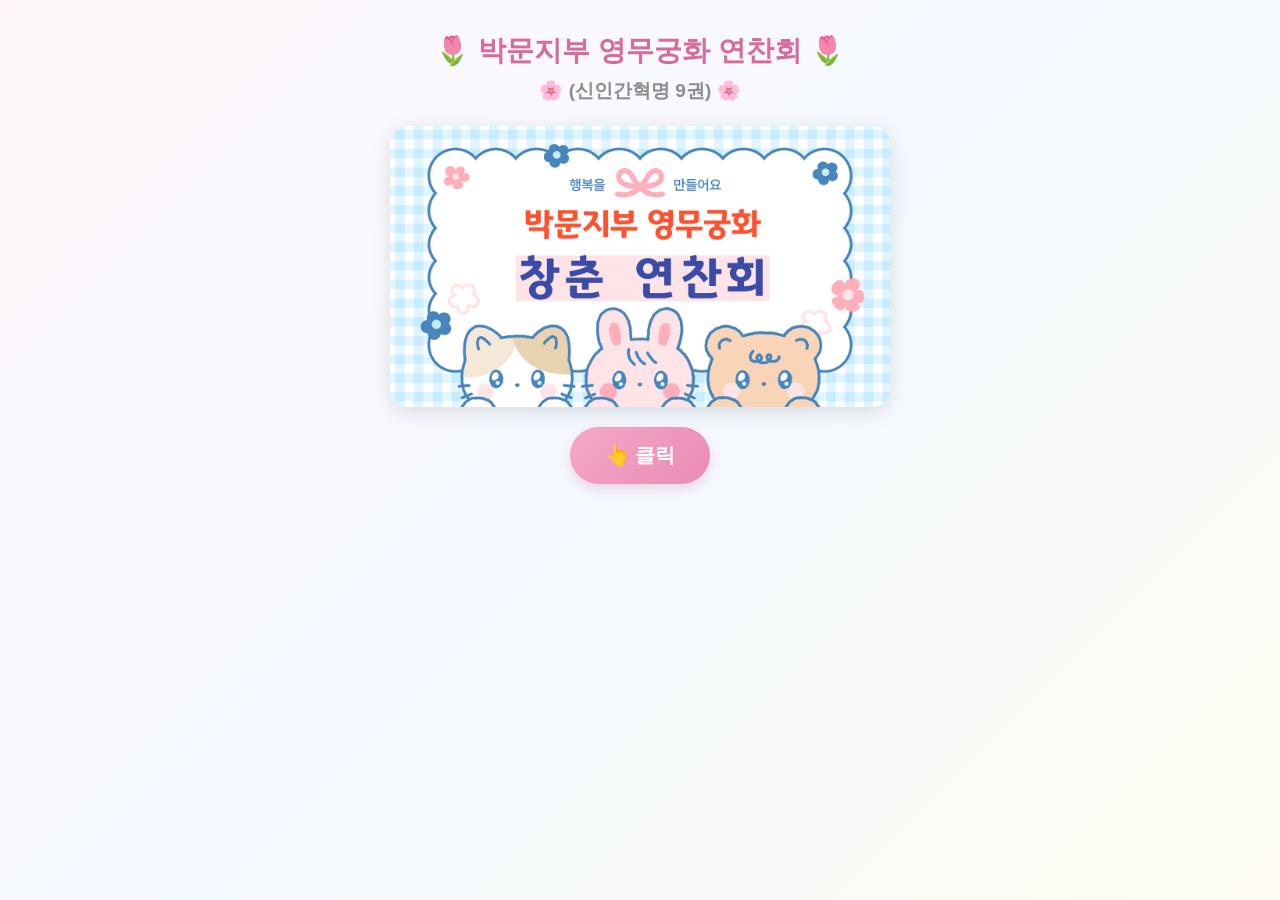
==== index.html @ 4ad896cb "Update index.html" ====
<!DOCTYPE html>
<html lang="ko">
<head>
  <meta charset="UTF-8">

  <meta name="viewport" content="width=device-width, initial-scale=1.0">

  <title>박문지부 영무궁화 연찬회</title>

  <!-- 공유 미리보기 -->
  <meta property="og:title" content="🌷 박문지부 영무궁화 연찬회 🌷">
  <meta property="og:description" content="🌸 (신인간혁명 9권) 🌸">
  <meta property="og:image" content="https://acok77777.github.io/Bak-Moon/%EB%B0%95%EB%AC%B8%20%EC%82%AC%EC%A7%84/%EC%8A%AC%EB%9D%BC%EC%9D%B4%EB%93%9C1.PNG">
  <meta property="og:type" content="website">
  <meta property="og:url" content="https://acok77777.github.io/Bak-Moon/">

  <style>

    * {
      box-sizing: border-box;
    }

    body {
      margin: 0;
      padding: 0;
      font-family: "Arial", "Malgun Gothic", sans-serif;
      background: linear-gradient(
        135deg,
        #fff7fb,
        #f4f9ff,
        #fffdf2
      );
      color: #555;
      text-align: center;
      min-height: 100vh;
    }

    .container {
      width: 100%;
      max-width: 600px;
      margin: 0 auto;
      padding: 20px 15px 40px;
    }

    h1 {
      margin: 10px 0 20px;
      line-height: 1.5;
    }

    .main-title {
      display: block;
      font-size: 28px;
      font-weight: bold;
      color: #d66b9c;
    }

    .sub-title {
      display: block;
      font-size: 19px;
      margin-top: 5px;
      color: #8c8c8c;
      font-weight: 600;
    }

    /* 첫 화면 사진 */
    .main {
      width: 100%;
      max-width: 500px;
      border-radius: 18px;
      display: block;
      margin: 0 auto 20px;
      box-shadow: 0 5px 20px rgba(0,0,0,0.12);
    }

    /* 클릭 버튼 */
    .click {
      display: inline-block;
      padding: 15px 35px;
      border-radius: 30px;
      background: linear-gradient(135deg, #f5a8c8, #e98bb4);
      color: white;
      font-size: 20px;
      font-weight: bold;
      cursor: pointer;
      box-shadow: 0 5px 12px rgba(220,130,170,0.3);
      transition: 0.2s;
    }

    .click:active {
      transform: scale(0.95);
    }

    /* 디저트 선택 */
    .grid {
      display: grid;
      grid-template-columns: repeat(3, 1fr);
      gap: 15px;
      margin-top: 20px;
    }

    .member {
      background: white;
      border-radius: 20px;
      padding: 18px 5px;
      cursor: pointer;
      box-shadow: 0 4px 12px rgba(0,0,0,0.08);
      border: 2px solid #f4dce8;
      transition: 0.2s;
    }

    .member:active {
      transform: scale(0.94);
    }

    .dessert {
      font-size: 42px;
      display: block;
      margin-bottom: 7px;
    }

    .member-name {
      font-size: 15px;
      font-weight: bold;
      color: #666;
    }

    /* 사진 보기 */
    .viewer {
      margin-top: 10px;
    }

    .viewer img {
      width: 100%;
      max-width: 560px;
      max-height: 70vh;
      object-fit: contain;
      border-radius: 15px;
      box-shadow: 0 5px 20px rgba(0,0,0,0.12);
      background: white;
    }

    /* 페이지 표시 */
    .page-number {
      margin: 15px 0;
      font-size: 18px;
      font-weight: bold;
      color: #777;
    }

    /* 사진 이동 버튼 */
    .nav-buttons {
      display: flex;
      justify-content: center;
      gap: 10px;
      margin-top: 10px;
      flex-wrap: wrap;
    }

    .nav-button {
      border: none;
      border-radius: 25px;
      padding: 13px 22px;
      font-size: 16px;
      font-weight: bold;
      cursor: pointer;
      background: #f4c5da;
      color: #6d4c5b;
      box-shadow: 0 3px 8px rgba(0,0,0,0.1);
    }

    .nav-button:active {
      transform: scale(0.95);
    }

    .previous {
      background: #d9e9f7;
      color: #4d6680;
    }

    .next {
      background: #f4c5da;
      color: #6d4c5b;
    }

    /* 이전 화면 버튼 */
    .back-button {
      display: block;
      width: 100%;
      margin-top: 18px;
      padding: 15px;
      border: none;
      border-radius: 25px;
      background: #e8dff5;
      color: #67577a;
      font-size: 17px;
      font-weight: bold;
      cursor: pointer;
      box-shadow: 0 3px 8px rgba(0,0,0,0.08);
    }

    .back-button:active {
      transform: scale(0.97);
    }

    /* 모바일 */
    @media (max-width: 500px) {

      .container {
        padding: 15px 12px 30px;
      }

      .main-title {
        font-size: 24px;
      }

      .sub-title {
        font-size: 17px;
      }

      .grid {
        gap: 10px;
      }

      .member {
        padding: 15px 3px;
      }

      .dessert {
        font-size: 36px;
      }

      .member-name {
        font-size: 14px;
      }

      .nav-button {
        padding: 12px 17px;
        font-size: 15px;
      }

    }

  </style>
</head>

<body>

<div class="container">

  <!-- ========================= -->
  <!-- 첫 화면 -->
  <!-- ========================= -->

  <div id="home">

    <h1>
      <span class="main-title">
        🌷 박문지부 영무궁화 연찬회 🌷
      </span>

      <span class="sub-title">
        🌸 (신인간혁명 9권) 🌸
      </span>
    </h1>

    <img
      class="main"
      src="박문 사진/슬라이드1.PNG"
      alt="슬라이드1"
    >

    <div
      class="click"
      onclick="showMembers()"
    >
      👆 클릭
    </div>

  </div>


  <!-- ========================= -->
  <!-- 디저트 선택 화면 -->
  <!-- ========================= -->

  <div id="members" style="display:none;">

    <h1>
      <span class="main-title">
        🌷 박문지부 영무궁화 연찬회 🌷
      </span>

      <span class="sub-title">
        🌸 (신인간혁명 9권) 🌸
      </span>
    </h1>

    <div class="grid" id="memberGrid"></div>

  </div>


  <!-- ========================= -->
  <!-- 사진 보기 화면 -->
  <!-- ========================= -->

  <div id="viewer" style="display:none;">

    <h1>
      <span class="main-title">
        🌷 박문지부 영무궁화 연찬회 🌷
      </span>

      <span class="sub-title">
        🌸 (신인간혁명 9권) 🌸
      </span>
    </h1>

    <div class="viewer">

      <img
        id="slide"
        src=""
        alt="사진"
      >

      <!-- 페이지 표시 -->
      <div
        class="page-number"
        id="pageNumber"
      >
        1페이지 / 1페이지
      </div>

      <!-- 이전 / 다음 -->
      <div class="nav-buttons">

        <button
          class="nav-button previous"
          onclick="previousSlide()"
        >
          ◀ 이전
        </button>

        <button
          class="nav-button next"
          onclick="nextSlide()"
        >
          다음 ▶
        </button>

      </div>

      <!-- 디저트 선택 화면으로 돌아가기 -->
      <button
        class="back-button"
        onclick="backToMembers()"
      >
        이전 화면
      </button>

    </div>

  </div>

</div>


<script>

  /* ========================================
     디저트별 사진 범위
     ======================================== */

  const groups = [

    [1, "🍰", 2, 11],

    [2, "🍮", 12, 18],

    [3, "🍩", 19, 25],

    [4, "🧁", 26, 31],

    [5, "🍪", 32, 40],

    [6, "🍓", 41, 49],

    [7, "🍨", 50, 58],

    [8, "🍫", 59, 68],

    [9, "🍧", 69, 77]

  ];


  /* 현재 선택된 그룹 */

  let currentGroup = null;


  /* 현재 사진 번호 */

  let currentSlide = 0;


  /* ========================================
     화면 요소
     ======================================== */

  const home = document.getElementById("home");

  const members = document.getElementById("members");

  const viewer = document.getElementById("viewer");

  const slide = document.getElementById("slide");

  const pageNumber = document.getElementById("pageNumber");

  const memberGrid = document.getElementById("memberGrid");


  /* ========================================
     디저트 버튼 만들기
     ======================================== */

  groups.forEach(function(group) {

    const number = group[0];

    const emoji = group[1];

    const start = group[2];

    const end = group[3];


    const button = document.createElement("div");

    button.className = "member";


    button.innerHTML = `

      <span class="dessert">
        ${emoji}
      </span>

      <span class="member-name">
        ${number}번 ( 이름 )
      </span>

    `;


    button.onclick = function() {

      openGroup(number);

    };


    memberGrid.appendChild(button);

  });


  /* ========================================
     디저트 선택 화면 열기
     ======================================== */

  function showMembers() {

    home.style.display = "none";

    viewer.style.display = "none";

    members.style.display = "block";

    window.scrollTo(0, 0);

  }


  /* ========================================
     특정 디저트 사진 열기
     ======================================== */

  function openGroup(number) {

    currentGroup = groups.find(function(group) {

      return group[0] === number;

    });


    if (!currentGroup) return;


    /*
      currentGroup 구조

      [번호, 이모지, 시작사진, 마지막사진]
    */

    const start = currentGroup[2];

    currentSlide = start;


    members.style.display = "none";

    home.style.display = "none";

    viewer.style.display = "block";


    showSlide();

  }


  /* ========================================
     현재 사진 보여주기
     ======================================== */

  function showSlide() {

    if (!currentGroup) return;


    const start = currentGroup[2];

    const end = currentGroup[3];


    /*
      사진 파일명

      슬라이드2.PNG
      슬라이드3.PNG
      슬라이드4.PNG
      ...
    */

    slide.src =
      "박문 사진/슬라이드"
      + currentSlide
      + ".PNG";


    /*
      현재 몇 번째 페이지인지 계산

      예:
      2~11

      슬라이드2 = 1페이지
      슬라이드3 = 2페이지
      ...
      슬라이드11 = 10페이지
    */

    const currentPage =
      currentSlide - start + 1;


    const totalPages =
      end - start + 1;


    pageNumber.textContent =
      currentPage
      + "페이지 / "
      + totalPages
      + "페이지";


    window.scrollTo(0, 0);

  }


  /* ========================================
     다음 사진
     ======================================== */

  function nextSlide() {

    if (!currentGroup) return;


    const end = currentGroup[3];


    if (currentSlide < end) {

      currentSlide++;

      showSlide();

    }

  }


  /* ========================================
     이전 사진
     ======================================== */

  function previousSlide() {

    if (!currentGroup) return;


    const start = currentGroup[2];


    if (currentSlide > start) {

      currentSlide--;

      showSlide();

    }

  }


  /* ========================================
     🔙 이전 화면
     
     사진 화면 → 디저트 선택 화면
     
     첫 화면으로 가지 않음!
     ======================================== */

  function backToMembers() {

    viewer.style.display = "none";

    home.style.display = "none";

    members.style.display = "block";

    window.scrollTo(0, 0);

  }


</script>


<!-- 서비스워커 -->
<script>

  if ("serviceWorker" in navigator) {

    window.addEventListener("load", function() {

      navigator.serviceWorker
        .register("sw.js")
        .catch(function(error) {

          console.log(
            "Service Worker 등록 실패:",
            error
          );

        });

    });

  }

</script>

</body>
</html>
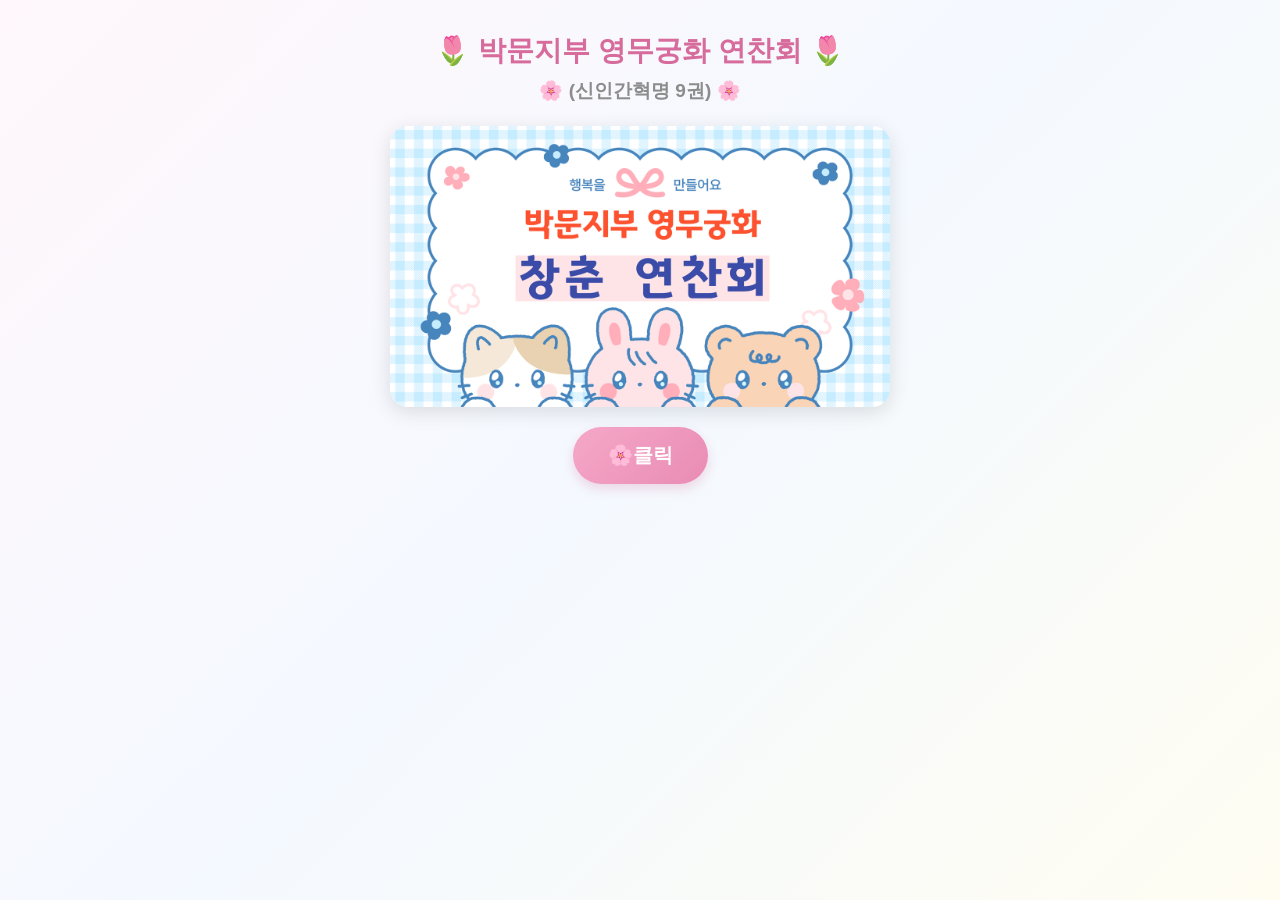
==== commit 1597ac1a: "Update index.html" ====
--- a/index.html
+++ b/index.html
@@ -2,7 +2,6 @@
 <html lang="ko">
 <head>
   <meta charset="UTF-8">
-
   <meta name="viewport" content="width=device-width, initial-scale=1.0">
 
   <title>박문지부 영무궁화 연찬회</title>
@@ -23,7 +22,7 @@
     body {
       margin: 0;
       padding: 0;
-      font-family: "Arial", "Malgun Gothic", sans-serif;
+      font-family: Arial, "Malgun Gothic", sans-serif;
       background: linear-gradient(
         135deg,
         #fff7fb,
@@ -77,7 +76,11 @@
       display: inline-block;
       padding: 15px 35px;
       border-radius: 30px;
-      background: linear-gradient(135deg, #f5a8c8, #e98bb4);
+      background: linear-gradient(
+        135deg,
+        #f5a8c8,
+        #e98bb4
+      );
       color: white;
       font-size: 20px;
       font-weight: bold;
@@ -90,7 +93,10 @@
       transform: scale(0.95);
     }
 
-    /* 디저트 선택 */
+    /* ==================================
+       디저트 선택 화면
+       ================================== */
+
     .grid {
       display: grid;
       grid-template-columns: repeat(3, 1fr);
@@ -118,13 +124,23 @@
       margin-bottom: 7px;
     }
 
+    .info {
+      margin-top: 8px;
+      font-size: 14px;
+      color: #888;
+      font-weight: bold;
+    }
+
     .member-name {
       font-size: 15px;
       font-weight: bold;
       color: #666;
     }
 
-    /* 사진 보기 */
+    /* ==================================
+       사진 보기
+       ================================== */
+
     .viewer {
       margin-top: 10px;
     }
@@ -147,62 +163,58 @@
       color: #777;
     }
 
-    /* 사진 이동 버튼 */
+    /* ==================================
+       이전 / 나가기 / 다음
+       ================================== */
+
     .nav-buttons {
       display: flex;
       justify-content: center;
-      gap: 10px;
+      align-items: center;
+      gap: 8px;
       margin-top: 10px;
-      flex-wrap: wrap;
+      width: 100%;
     }
 
     .nav-button {
+      flex: 1;
+      max-width: 150px;
       border: none;
       border-radius: 25px;
-      padding: 13px 22px;
+      padding: 13px 8px;
       font-size: 16px;
       font-weight: bold;
       cursor: pointer;
-      background: #f4c5da;
-      color: #6d4c5b;
       box-shadow: 0 3px 8px rgba(0,0,0,0.1);
+      transition: 0.2s;
     }
 
     .nav-button:active {
       transform: scale(0.95);
     }
 
+    /* 이전 */
     .previous {
       background: #d9e9f7;
       color: #4d6680;
     }
 
+    /* 나가기 */
+    .exit {
+      background: #e8dff5;
+      color: #67577a;
+    }
+
+    /* 다음 */
     .next {
       background: #f4c5da;
       color: #6d4c5b;
     }
 
-    /* 이전 화면 버튼 */
-    .back-button {
-      display: block;
-      width: 100%;
-      margin-top: 18px;
-      padding: 15px;
-      border: none;
-      border-radius: 25px;
-      background: #e8dff5;
-      color: #67577a;
-      font-size: 17px;
-      font-weight: bold;
-      cursor: pointer;
-      box-shadow: 0 3px 8px rgba(0,0,0,0.08);
-    }
-
-    .back-button:active {
-      transform: scale(0.97);
-    }
-
-    /* 모바일 */
+    /* ==================================
+       모바일
+       ================================== */
+
     @media (max-width: 500px) {
 
       .container {
@@ -233,9 +245,18 @@
         font-size: 14px;
       }
 
+      .name-input {
+        font-size: 13px;
+        padding: 6px 3px;
+      }
+
+      .nav-buttons {
+        gap: 6px;
+      }
+
       .nav-button {
-        padding: 12px 17px;
-        font-size: 15px;
+        padding: 12px 5px;
+        font-size: 14px;
       }
 
     }
@@ -247,13 +268,14 @@
 
 <div class="container">
 
-  <!-- ========================= -->
-  <!-- 첫 화면 -->
-  <!-- ========================= -->
+  <!-- ==================================
+       첫 화면
+       ================================== -->
 
   <div id="home">
 
     <h1>
+
       <span class="main-title">
         🌷 박문지부 영무궁화 연찬회 🌷
       </span>
@@ -261,6 +283,7 @@
       <span class="sub-title">
         🌸 (신인간혁명 9권) 🌸
       </span>
+
     </h1>
 
     <img
@@ -273,19 +296,23 @@
       class="click"
       onclick="showMembers()"
     >
-      👆 클릭
+       🌸클릭
     </div>
 
   </div>
 
 
-  <!-- ========================= -->
-  <!-- 디저트 선택 화면 -->
-  <!-- ========================= -->
-
-  <div id="members" style="display:none;">
+  <!-- ==================================
+       디저트 선택 화면
+       ================================== -->
+
+  <div
+    id="members"
+    style="display:none;"
+  >
 
     <h1>
+
       <span class="main-title">
         🌷 박문지부 영무궁화 연찬회 🌷
       </span>
@@ -293,20 +320,28 @@
       <span class="sub-title">
         🌸 (신인간혁명 9권) 🌸
       </span>
+
     </h1>
 
-    <div class="grid" id="memberGrid"></div>
+    <div
+      class="grid"
+      id="memberGrid"
+    ></div>
 
   </div>
 
 
-  <!-- ========================= -->
-  <!-- 사진 보기 화면 -->
-  <!-- ========================= -->
-
-  <div id="viewer" style="display:none;">
+  <!-- ==================================
+       사진 보기 화면
+       ================================== -->
+
+  <div
+    id="viewer"
+    style="display:none;"
+  >
 
     <h1>
+
       <span class="main-title">
         🌷 박문지부 영무궁화 연찬회 🌷
       </span>
@@ -314,17 +349,19 @@
       <span class="sub-title">
         🌸 (신인간혁명 9권) 🌸
       </span>
+
     </h1>
 
     <div class="viewer">
 
+      <!-- 사진 -->
       <img
         id="slide"
         src=""
         alt="사진"
       >
 
-      <!-- 페이지 표시 -->
+      <!-- 페이지 -->
       <div
         class="page-number"
         id="pageNumber"
@@ -332,7 +369,8 @@
         1페이지 / 1페이지
       </div>
 
-      <!-- 이전 / 다음 -->
+
+      <!-- 이전 / 나가기 / 다음 -->
       <div class="nav-buttons">
 
         <button
@@ -343,6 +381,13 @@
         </button>
 
         <button
+          class="nav-button exit"
+          onclick="exitViewer()"
+        >
+          나가기
+        </button>
+
+        <button
           class="nav-button next"
           onclick="nextSlide()"
         >
@@ -351,14 +396,6 @@
 
       </div>
 
-      <!-- 디저트 선택 화면으로 돌아가기 -->
-      <button
-        class="back-button"
-        onclick="backToMembers()"
-      >
-        이전 화면
-      </button>
-
     </div>
 
   </div>
@@ -374,34 +411,32 @@
 
   const groups = [
 
-    [1, "🍰", 2, 11],
-
-    [2, "🍮", 12, 18],
-
-    [3, "🍩", 19, 25],
-
-    [4, "🧁", 26, 31],
-
-    [5, "🍪", 32, 40],
-
-    [6, "🍓", 41, 49],
-
-    [7, "🍨", 50, 58],
-
-    [8, "🍫", 59, 68],
-
-    [9, "🍧", 69, 77]
+    [1, "🍰", 2, 11, "305"],
+
+    [2, "🍮", 12, 18, "312"],
+
+    [3, "🍩", 19, 25, "251~252"],
+
+    [4, "🧁", 26, 31, "257~258"],
+
+    [5, "🍪", 32, 40, "266"],
+
+    [6, "🍓", 41, 49, "267"],
+
+    [7, "🍨", 50, 58, "293~294"],
+
+    [8, "🍫", 59, 69, "240~241"],
+
+    [9, "🍧", 70, 78, "247~248"]
 
   ];
 
 
-  /* 현재 선택된 그룹 */
-
+  /* 현재 선택한 그룹 */
   let currentGroup = null;
 
 
-  /* 현재 사진 번호 */
-
+  /* 현재 사진 */
   let currentSlide = 0;
 
 
@@ -409,17 +444,50 @@
      화면 요소
      ======================================== */
 
-  const home = document.getElementById("home");
-
-  const members = document.getElementById("members");
-
-  const viewer = document.getElementById("viewer");
-
-  const slide = document.getElementById("slide");
-
-  const pageNumber = document.getElementById("pageNumber");
-
-  const memberGrid = document.getElementById("memberGrid");
+  const home =
+    document.getElementById("home");
+
+  const members =
+    document.getElementById("members");
+
+  const viewer =
+    document.getElementById("viewer");
+
+  const slide =
+    document.getElementById("slide");
+
+  const pageNumber =
+    document.getElementById("pageNumber");
+
+  const memberGrid =
+    document.getElementById("memberGrid");
+
+
+  /* ========================================
+     저장된 이름 가져오기
+     ======================================== */
+
+  function getName(number) {
+
+    return localStorage.getItem(
+      "memberName" + number
+    ) || "";
+
+  }
+
+
+  /* ========================================
+     이름 저장
+     ======================================== */
+
+  function saveName(number, value) {
+
+    localStorage.setItem(
+      "memberName" + number,
+      value
+    );
+
+  }
 
 
   /* ========================================
@@ -432,14 +500,15 @@
 
     const emoji = group[1];
 
-    const start = group[2];
-
-    const end = group[3];
-
-
-    const button = document.createElement("div");
+    const button =
+      document.createElement("div");
 
     button.className = "member";
+
+
+    /* 저장된 이름 */
+    const savedName =
+      getName(number);
 
 
     button.innerHTML = `
@@ -449,18 +518,20 @@
       </span>
 
       <span class="member-name">
-        ${number}번 ( 이름 )
+        ${number}번
       </span>
 
+      <div class="info">
+        페이지 ${group[4]}
+      </div>
+
     `;
-
-
-    button.onclick = function() {
-
-      openGroup(number);
-
-    };
-
+    button.addEventListener(
+      "click",
+      function() {
+        openGroup(number);
+      }
+    );
 
     memberGrid.appendChild(button);
 
@@ -468,7 +539,7 @@
 
 
   /* ========================================
-     디저트 선택 화면 열기
+     첫 화면 → 디저트 선택
      ======================================== */
 
   function showMembers() {
@@ -485,36 +556,36 @@
 
 
   /* ========================================
-     특정 디저트 사진 열기
+     디저트 → 사진
      ======================================== */
 
   function openGroup(number) {
 
-    currentGroup = groups.find(function(group) {
-
-      return group[0] === number;
-
-    });
-
-
-    if (!currentGroup) return;
-
-
-    /*
-      currentGroup 구조
-
-      [번호, 이모지, 시작사진, 마지막사진]
-    */
-
-    const start = currentGroup[2];
+    currentGroup =
+      groups.find(function(group) {
+
+        return group[0] === number;
+
+      });
+
+
+    if (!currentGroup) {
+      return;
+    }
+
+
+    /* 해당 그룹의 첫 번째 사진 */
+    const start =
+      currentGroup[2];
+
 
     currentSlide = start;
 
 
+    home.style.display = "none";
+
     members.style.display = "none";
 
-    home.style.display = "none";
-
     viewer.style.display = "block";
 
 
@@ -529,44 +600,32 @@
 
   function showSlide() {
 
-    if (!currentGroup) return;
-
-
-    const start = currentGroup[2];
-
-    const end = currentGroup[3];
-
-
-    /*
-      사진 파일명
-
-      슬라이드2.PNG
-      슬라이드3.PNG
-      슬라이드4.PNG
-      ...
-    */
-
+    if (!currentGroup) {
+      return;
+    }
+
+
+    const start =
+      currentGroup[2];
+
+    const end =
+      currentGroup[3];
+
+
+    /* 사진 파일 */
     slide.src =
       "박문 사진/슬라이드"
       + currentSlide
       + ".PNG";
 
 
-    /*
-      현재 몇 번째 페이지인지 계산
-
-      예:
-      2~11
-
-      슬라이드2 = 1페이지
-      슬라이드3 = 2페이지
-      ...
-      슬라이드11 = 10페이지
-    */
+    /* 현재 페이지 */
 
     const currentPage =
       currentSlide - start + 1;
 
+
+    /* 전체 페이지 */
 
     const totalPages =
       end - start + 1;
@@ -590,10 +649,13 @@
 
   function nextSlide() {
 
-    if (!currentGroup) return;
-
-
-    const end = currentGroup[3];
+    if (!currentGroup) {
+      return;
+    }
+
+
+    const end =
+      currentGroup[3];
 
 
     if (currentSlide < end) {
@@ -613,10 +675,13 @@
 
   function previousSlide() {
 
-    if (!currentGroup) return;
-
-
-    const start = currentGroup[2];
+    if (!currentGroup) {
+      return;
+    }
+
+
+    const start =
+      currentGroup[2];
 
 
     if (currentSlide > start) {
@@ -631,14 +696,14 @@
 
 
   /* ========================================
-     🔙 이전 화면
+     나가기
      
-     사진 화면 → 디저트 선택 화면
-     
-     첫 화면으로 가지 않음!
-     ======================================== */
-
-  function backToMembers() {
+     사진 화면
+       ↓
+     디저트 선택 화면
+     ======================================== */
+
+  function exitViewer() {
 
     viewer.style.display = "none";
 
@@ -650,29 +715,34 @@
 
   }
 
-
 </script>
 
 
-<!-- 서비스워커 -->
+<!-- ==================================
+     서비스워커
+     ================================== -->
+
 <script>
 
   if ("serviceWorker" in navigator) {
 
-    window.addEventListener("load", function() {
-
-      navigator.serviceWorker
-        .register("sw.js")
-        .catch(function(error) {
-
-          console.log(
-            "Service Worker 등록 실패:",
-            error
-          );
-
-        });
-
-    });
+    window.addEventListener(
+      "load",
+      function() {
+
+        navigator.serviceWorker
+          .register("sw.js")
+          .catch(function(error) {
+
+            console.log(
+              "Service Worker 등록 실패:",
+              error
+            );
+
+          });
+
+      }
+    );
 
   }
 
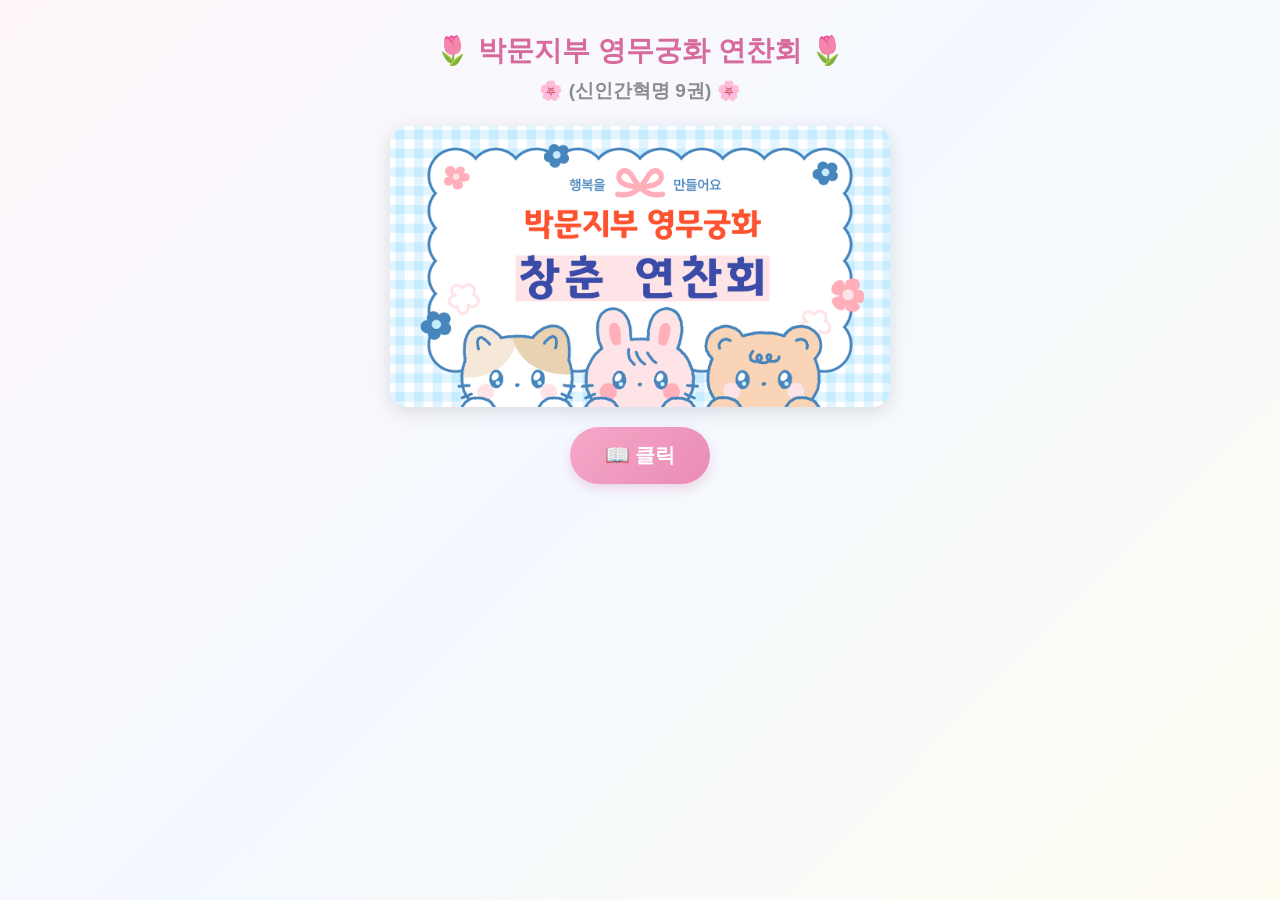
==== commit 8bfca587: "Update index.html" ====
--- a/index.html
+++ b/index.html
@@ -296,7 +296,7 @@
       class="click"
       onclick="showMembers()"
     >
-       🌸클릭
+       📖 클릭
     </div>
 
   </div>
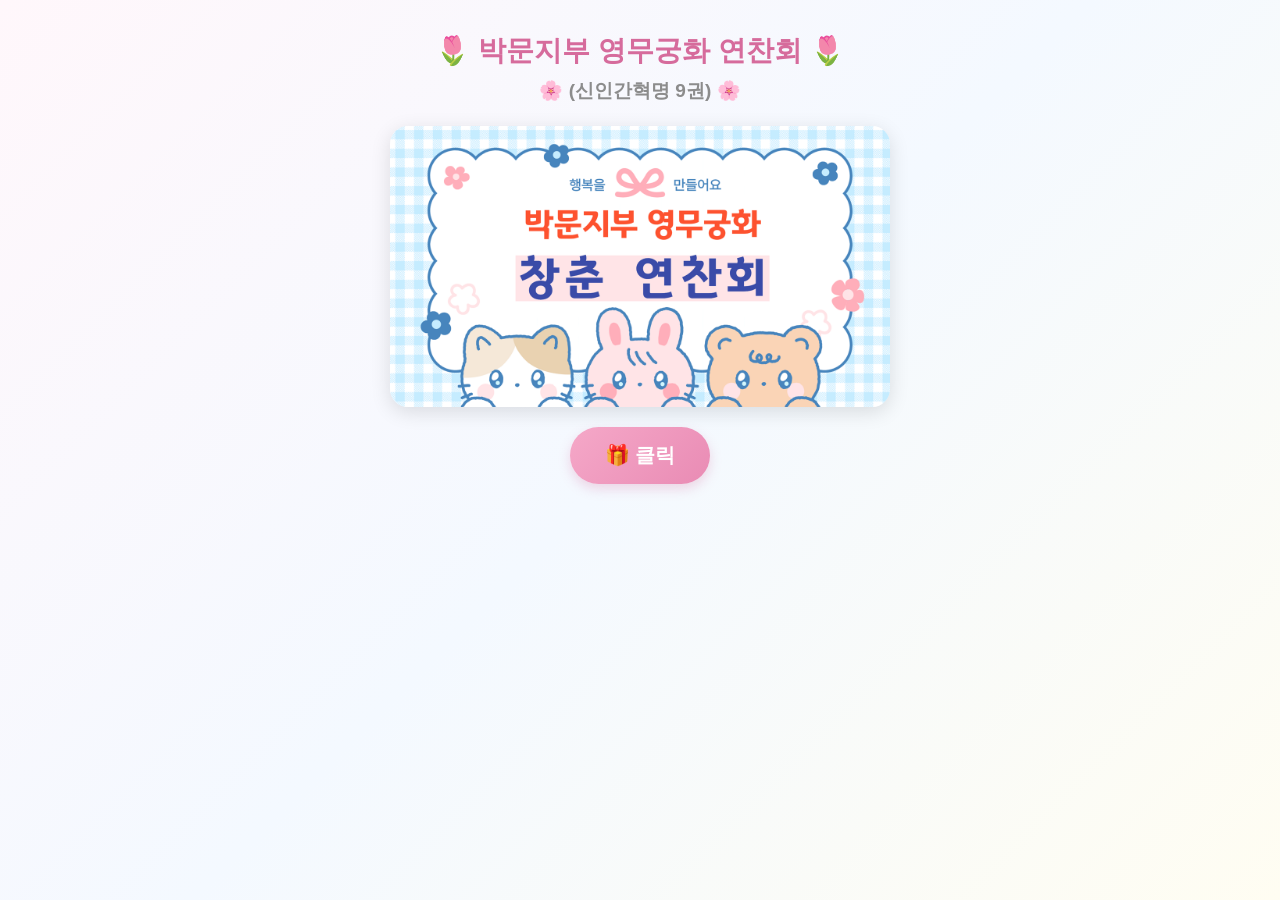
==== commit e810d6cf: "Update index.html" ====
--- a/index.html
+++ b/index.html
@@ -296,7 +296,7 @@
       class="click"
       onclick="showMembers()"
     >
-       📖 클릭
+       🎁 클릭
     </div>
 
   </div>
